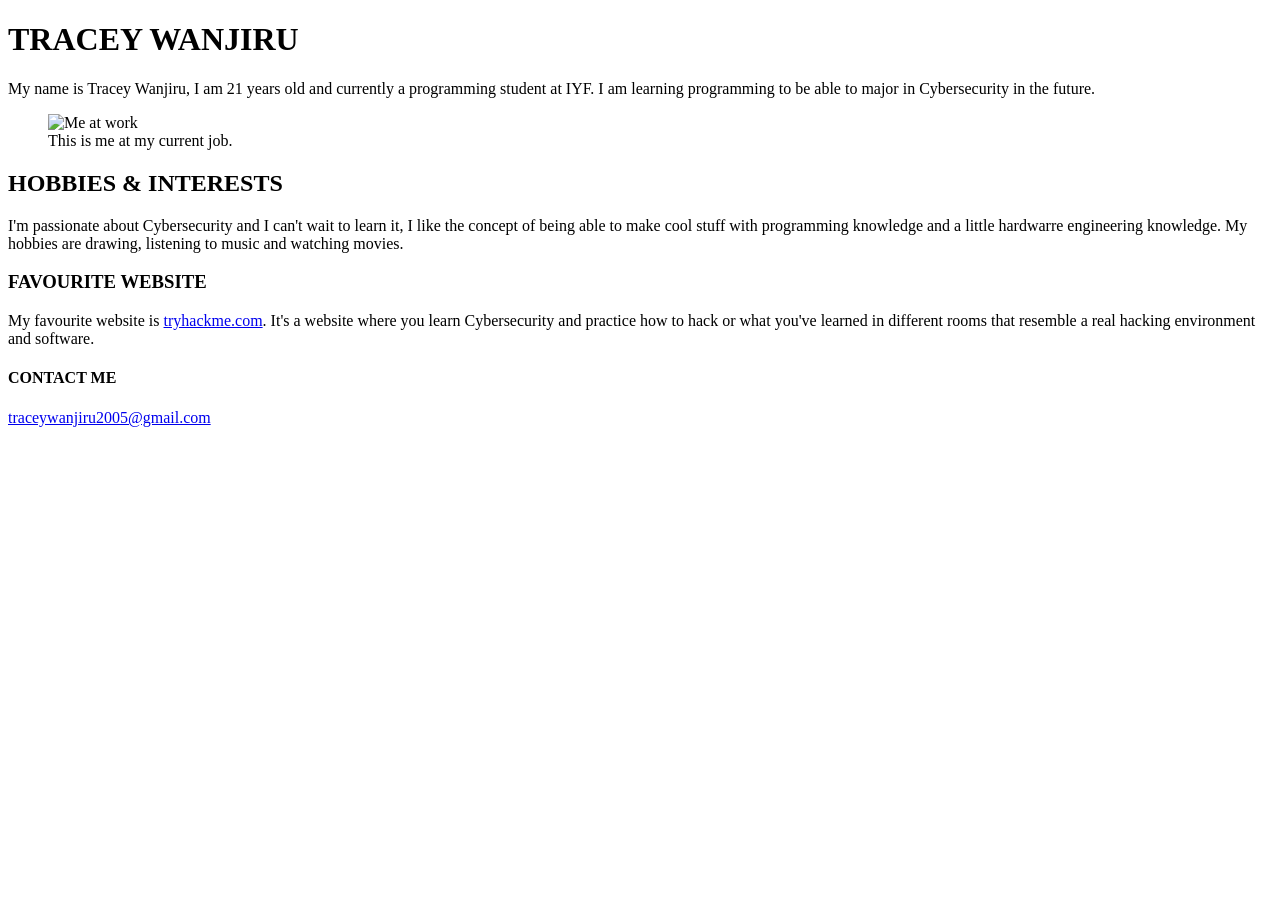
==== index.html @ 38a1455c "Add index.html for week 1" ====
<!DOCTYPE html>
<html lang="en">
<head>
    <meta charset="UTF-8">
    <meta name="viewport" content="width=device-width, initial-scale=1.0">
    <title>Tracey Wanjiru - About me</title>
</head>
<body>
    <h1>TRACEY WANJIRU</h1>
    <p>My name is Tracey Wanjiru, I am 21 years old and currently a programming student at IYF. I am learning programming to be able to major in Cybersecurity in the future.</p>
    <figure>
    <img src="tracey picture.jpeg" alt="Me at work" width="300px">
    <figcaption>This is me at my current job.</figcaption>
     </figure>
    <h2>HOBBIES & INTERESTS</h2>
    <p>I'm passionate about Cybersecurity and I can't wait to learn it, I like the concept of being able to make cool stuff with programming knowledge and a little hardwarre engineering knowledge. My hobbies are drawing, listening to music and watching movies.</p>
    <h3>FAVOURITE WEBSITE</h3>
    <p>My favourite website is
        <a href="tryhackme.com">tryhackme.com</a>. It's a website where you learn Cybersecurity and practice how to hack or what you've learned in different rooms that resemble a real hacking environment and software.
    </p>
    <h4>CONTACT ME</h4>
    <a href="mailto:traceywanjiru2005@gmail.com">traceywanjiru2005@gmail.com</a>
</body>
</html>
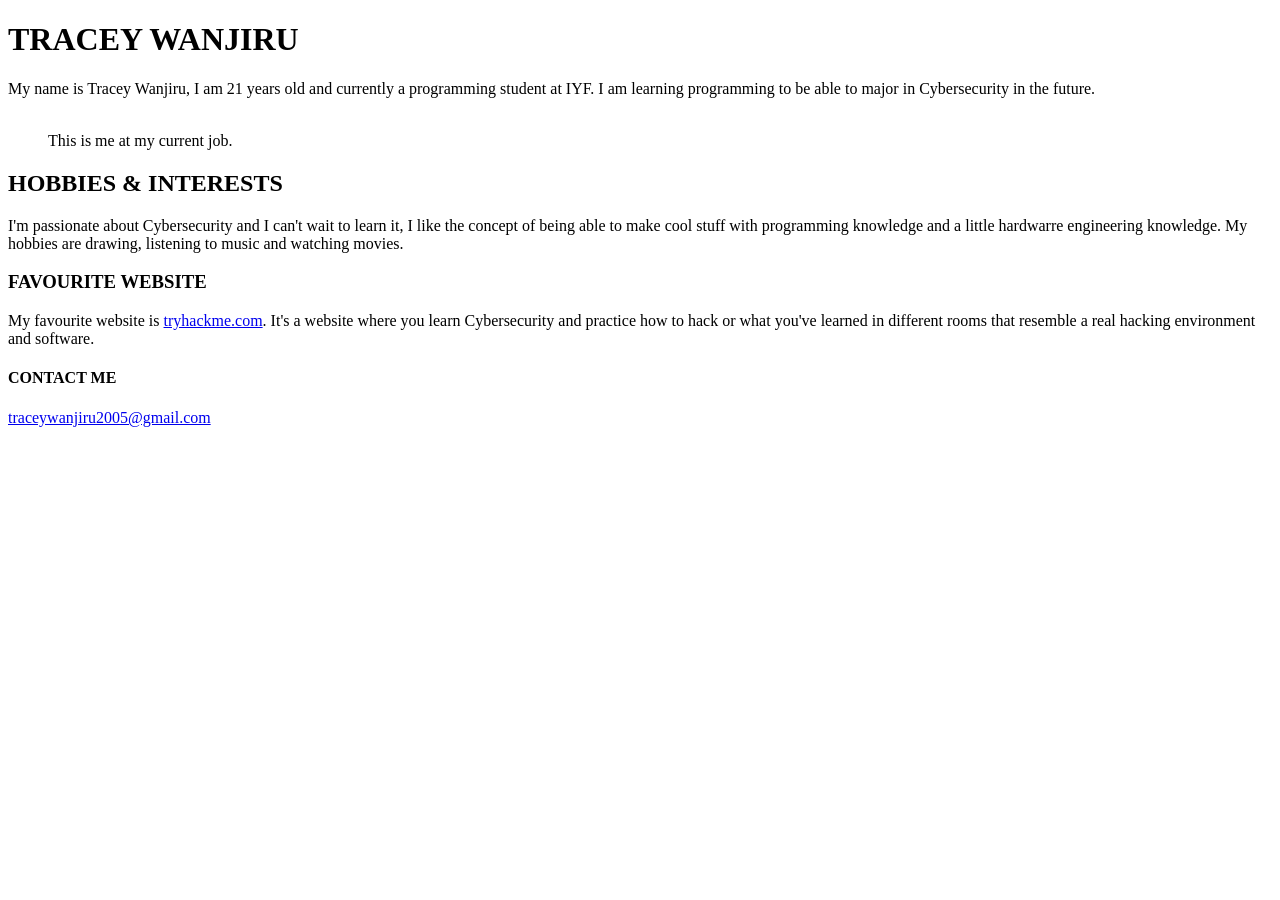
==== commit b8dcdec9: "Update index.html" ====
--- a/index.html
+++ b/index.html
@@ -9,7 +9,7 @@
     <h1>TRACEY WANJIRU</h1>
     <p>My name is Tracey Wanjiru, I am 21 years old and currently a programming student at IYF. I am learning programming to be able to major in Cybersecurity in the future.</p>
     <figure>
-    <img src="tracey picture.jpeg" alt="Me at work" width="300px">
+    <img src="tracey picture.jpeg" alt="" width="300px">
     <figcaption>This is me at my current job.</figcaption>
      </figure>
     <h2>HOBBIES & INTERESTS</h2>
@@ -21,4 +21,4 @@
     <h4>CONTACT ME</h4>
     <a href="mailto:traceywanjiru2005@gmail.com">traceywanjiru2005@gmail.com</a>
 </body>
-</html>+</html>
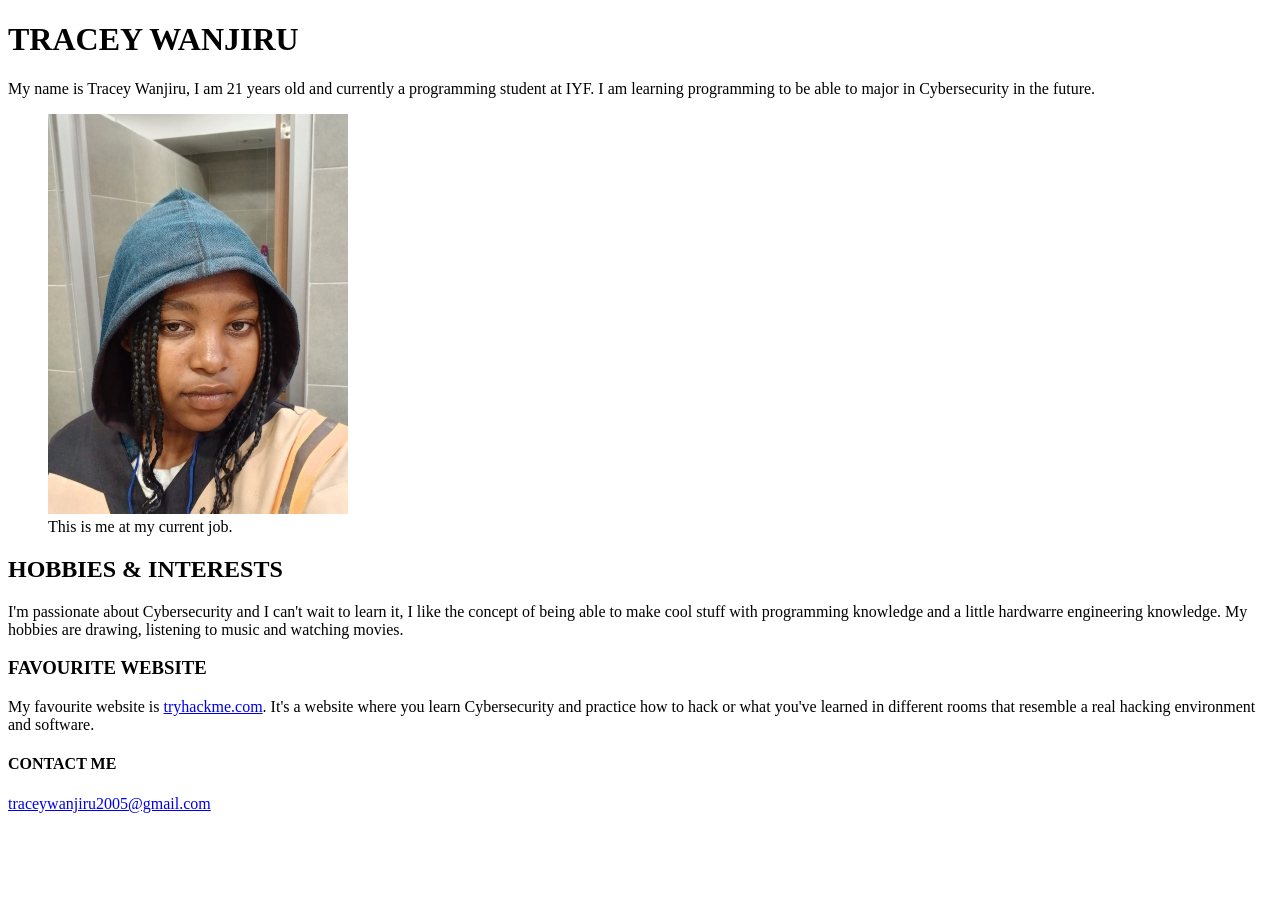
==== commit cff469e3: "Update index.html" ====
--- a/index.html
+++ b/index.html
@@ -9,7 +9,7 @@
     <h1>TRACEY WANJIRU</h1>
     <p>My name is Tracey Wanjiru, I am 21 years old and currently a programming student at IYF. I am learning programming to be able to major in Cybersecurity in the future.</p>
     <figure>
-    <img src="tracey picture.jpeg" alt="" width="300px">
+    <img src="tracey picture.jpeg" alt="Me at work" width="300px">
     <figcaption>This is me at my current job.</figcaption>
      </figure>
     <h2>HOBBIES & INTERESTS</h2>
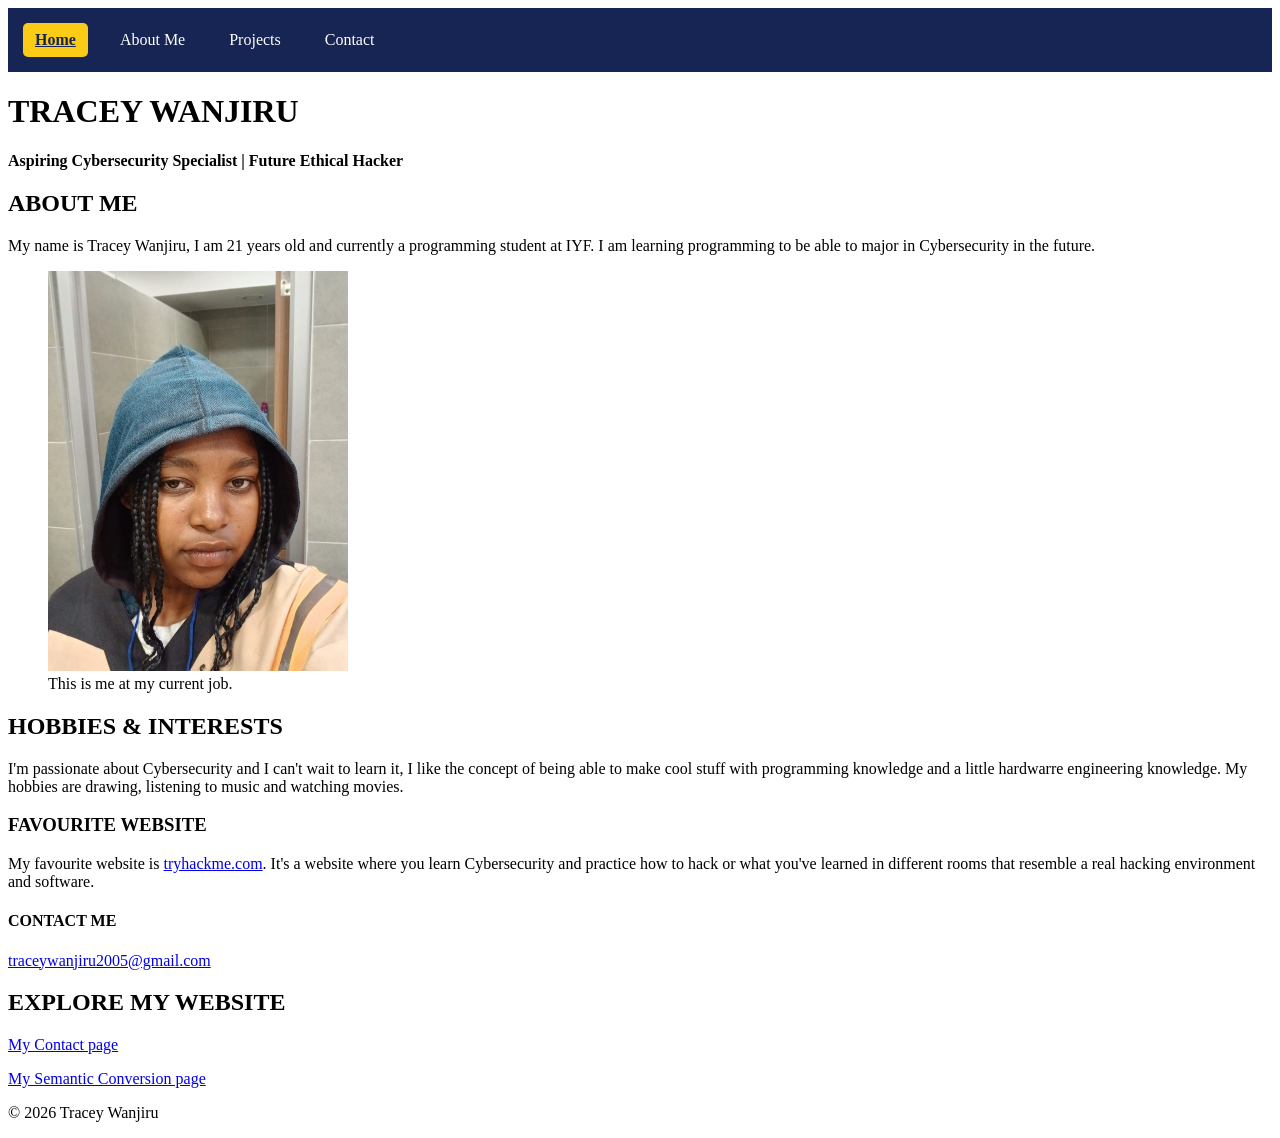
==== commit 1f30659d: "Update project files" ====
--- a/index.html
+++ b/index.html
@@ -4,21 +4,50 @@
     <meta charset="UTF-8">
     <meta name="viewport" content="width=device-width, initial-scale=1.0">
     <title>Tracey Wanjiru - About me</title>
+    <link rel="stylesheet" href="style.css">
 </head>
 <body>
-    <h1>TRACEY WANJIRU</h1>
+    <nav aria-label="Main navigation">
+    <a href="index.html" aria-current="page">Home</a>
+    <a href="about.html">About Me</a> 
+    <a href="projects.html">Projects</a>
+    <a href="contact.html">Contact</a>
+</nav>
+    <header>
+        <h1>TRACEY WANJIRU</h1>
+        <p><strong>Aspiring Cybersecurity Specialist | Future Ethical Hacker</strong></p></header>
+        <main>
+            <section>
+                <h2>ABOUT ME</h2>
     <p>My name is Tracey Wanjiru, I am 21 years old and currently a programming student at IYF. I am learning programming to be able to major in Cybersecurity in the future.</p>
     <figure>
     <img src="tracey picture.jpeg" alt="Me at work" width="300px">
     <figcaption>This is me at my current job.</figcaption>
      </figure>
+            </section>
+
+     <section>
     <h2>HOBBIES & INTERESTS</h2>
     <p>I'm passionate about Cybersecurity and I can't wait to learn it, I like the concept of being able to make cool stuff with programming knowledge and a little hardwarre engineering knowledge. My hobbies are drawing, listening to music and watching movies.</p>
     <h3>FAVOURITE WEBSITE</h3>
     <p>My favourite website is
         <a href="tryhackme.com">tryhackme.com</a>. It's a website where you learn Cybersecurity and practice how to hack or what you've learned in different rooms that resemble a real hacking environment and software.
     </p>
+     </section>
+
+     <section>
     <h4>CONTACT ME</h4>
     <a href="mailto:traceywanjiru2005@gmail.com">traceywanjiru2005@gmail.com</a>
+     </section>
+
+        <section>
+            <h2>EXPLORE MY WEBSITE</h2>
+            <p><a href="contact.html">My Contact page</a></p>
+            <p><a href="semantic-conversion.html">My Semantic Conversion page</a></p>
+        </section>
+    </main>
+    <footer>
+        <p>&copy; 2026 Tracey Wanjiru</p>
+    </footer>
 </body>
 </html>
--- a/style.css
+++ b/style.css
@@ -0,0 +1,25 @@
+nav {
+    background-color: #172554;
+    padding: 15px;
+    display: flex;
+    flex-wrap: wrap;
+    gap: 20px;
+}
+
+nav a {
+    color: white;
+    text-decoration: none;
+    padding: 8px 12px;
+    border-radius: 5px;
+}
+
+nav a:hover {
+    background-color: #334155;
+}
+
+nav a[aria-current="page"] {
+    background-color: #facc15;
+    color: #172554;
+    font-weight: bold;
+    text-decoration: underline;
+}
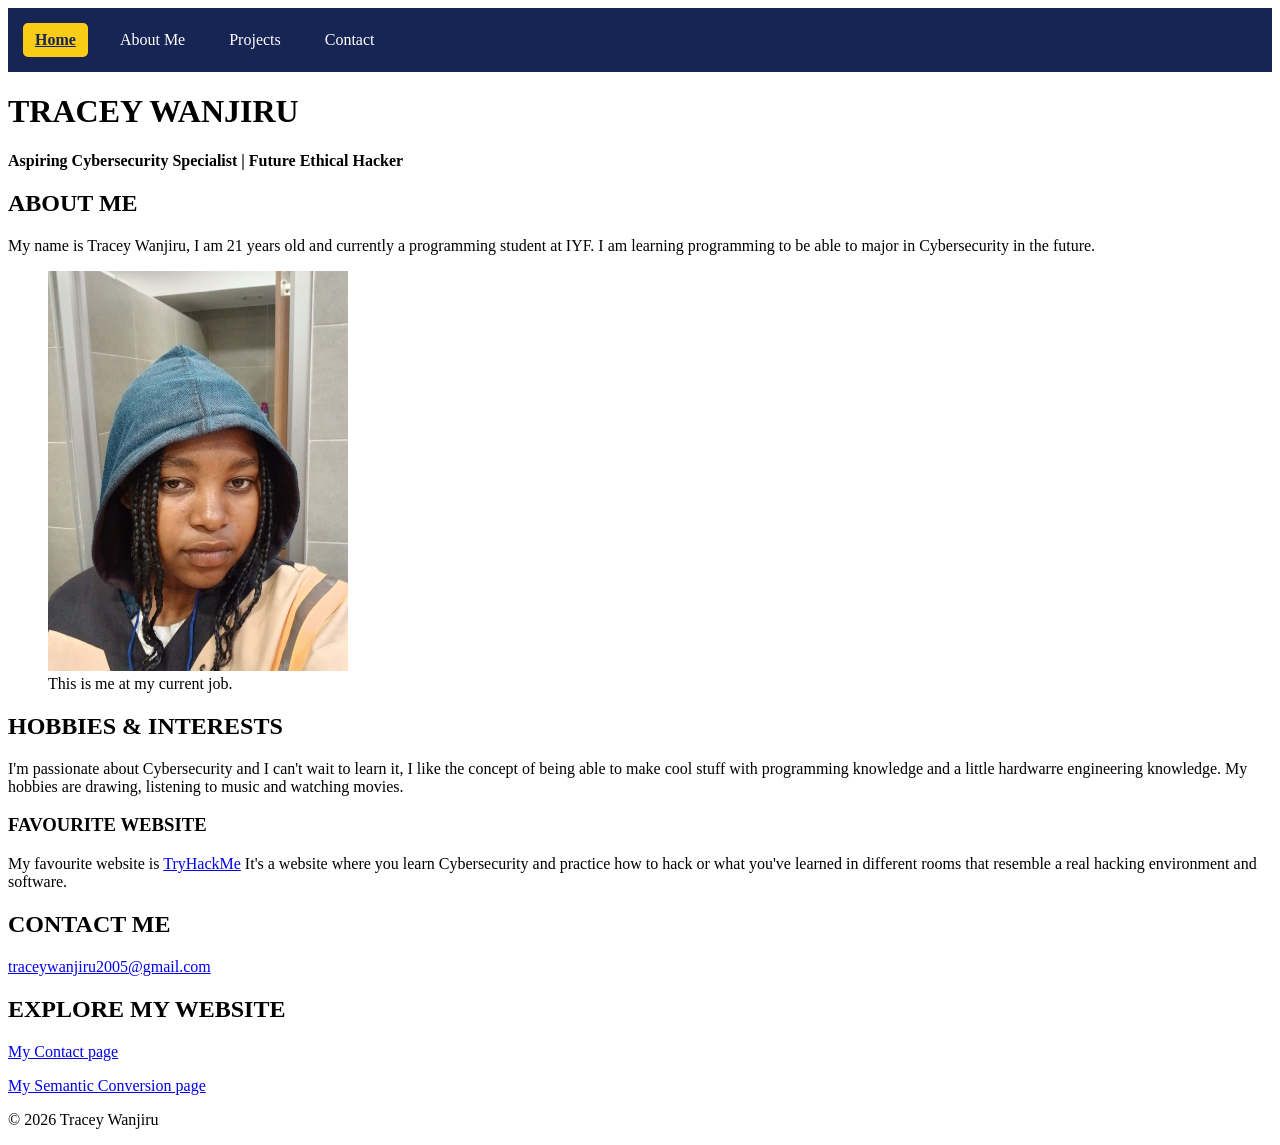
==== commit a44e329c: "Fix accessibility issues in index.html" ====
--- a/index.html
+++ b/index.html
@@ -31,12 +31,12 @@
     <p>I'm passionate about Cybersecurity and I can't wait to learn it, I like the concept of being able to make cool stuff with programming knowledge and a little hardwarre engineering knowledge. My hobbies are drawing, listening to music and watching movies.</p>
     <h3>FAVOURITE WEBSITE</h3>
     <p>My favourite website is
-        <a href="tryhackme.com">tryhackme.com</a>. It's a website where you learn Cybersecurity and practice how to hack or what you've learned in different rooms that resemble a real hacking environment and software.
+        <a href="https://tryhackme.com/">TryHackMe</a> It's a website where you learn Cybersecurity and practice how to hack or what you've learned in different rooms that resemble a real hacking environment and software.
     </p>
      </section>
 
      <section>
-    <h4>CONTACT ME</h4>
+    <h2>CONTACT ME</h2>
     <a href="mailto:traceywanjiru2005@gmail.com">traceywanjiru2005@gmail.com</a>
      </section>
 
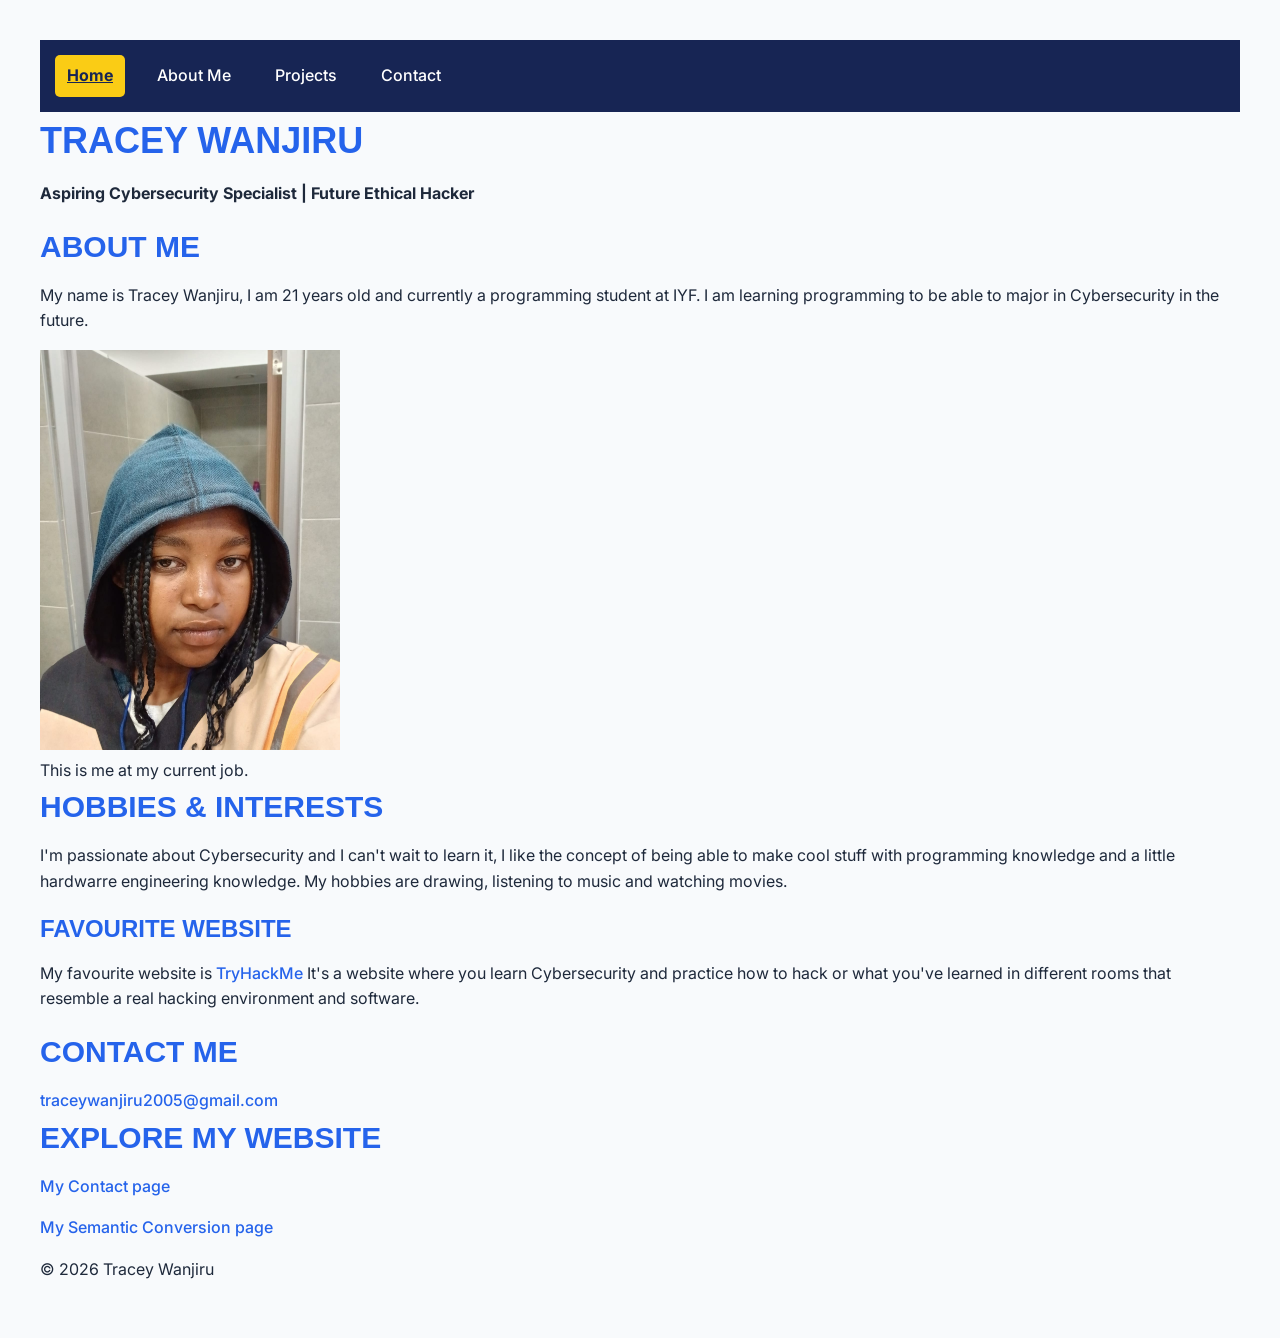
==== commit efe626c7: "Update portfolio styles and add practice files" ====
--- a/index.html
+++ b/index.html
@@ -4,6 +4,9 @@
     <meta charset="UTF-8">
     <meta name="viewport" content="width=device-width, initial-scale=1.0">
     <title>Tracey Wanjiru - About me</title>
+    <link rel="preconnect" href="https://fonts.googleapis.com">
+    <link rel="preconnect" href="https://fonts.gstatic.com" crossorigin>
+    <link href="https://fonts.googleapis.com/css2?family=Inter:ital,opsz,wght@0,14..32,100..900;1,14..32,100..900&display=swap" rel="stylesheet">
     <link rel="stylesheet" href="style.css">
 </head>
 <body>
--- a/style.css
+++ b/style.css
@@ -1,3 +1,64 @@
+:root {
+    --font-heading: 'Poppins', sans-serif;
+    --font-body: 'Inter', sans-serif;
+
+    --font-xs: 0.75rem;    
+    --font-sm: 0.875rem;   
+    --font-base: 1rem;     
+    --font-lg: 1.125rem;   
+    --font-xl: 1.25rem;    
+    --font-2xl: 1.5rem;    
+    --font-3xl: 1.875rem;  
+    --font-4xl: 2.25rem;   
+
+    --color-primary: #2563eb;        
+    --color-secondary: #f97316;      
+    --color-background: #f8fafc;     
+    --color-text: #1e293b;           
+    --color-muted: #64748b;          
+    
+    --color-primary-light: #dbeafe;  
+    --color-primary-dark: #1d4ed8;
+}
+
+* {
+    margin: 0;
+    padding: 0;
+    box-sizing: border-box;
+}
+
+body {
+    font-family: var(--font-body);
+    font-size: var(--font-base);
+    color: var(--color-text);
+    background-color: var(--color-background);
+    line-height: 1.6;
+    padding: 40px;
+}
+
+h1, h2, h3, h4, h5, h6 {
+    font-family: var(--font-heading);
+    color: var(--color-primary);
+    margin-bottom: 0.75rem;
+    font-weight: 700;
+}
+
+h1 { font-size: var(--font-4xl); font-weight: 800; }
+h2 { font-size: var(--font-3xl); }
+h3 { font-size: var(--font-2xl); }
+h4 { font-size: 1.25rem; font-weight: 600; }
+h5 { font-size: 1rem; font-weight: 600; }
+h6 { font-size: var(--font-sm); font-weight: 500; }
+
+p {
+    margin-bottom: 1rem;
+}
+
+.small-text {
+    font-size: var(--font-sm);
+    color: var(--color-muted);
+}
+
 nav {
     background-color: #172554;
     padding: 15px;
@@ -22,4 +83,40 @@
     color: #172554;
     font-weight: bold;
     text-decoration: underline;
+}
+
+a {
+    color: var(--color-primary);
+    text-decoration: none;
+    font-weight: 500;
+}
+
+a:hover {
+    color: var(--color-primary-dark);
+    text-decoration: underline;
+}
+
+.btn {
+    background-color: var(--color-primary);
+    color: white;
+    font-family: var(--font-heading);
+    font-size: var(--font-base);
+    padding: 12px 24px;
+    border: none;
+    border-radius: 6px;
+    cursor: pointer;
+    transition: background-color 0.2s ease;
+}
+
+.btn:hover {
+    background-color: var(--color-primary-dark);
+}
+
+.card {
+    background-color: white;
+    padding: 30px;
+    border-radius: 8px;
+    border: 1px solid var(--color-primary-light);
+    max-width: 600px;
+    margin-top: 20px;
 }
